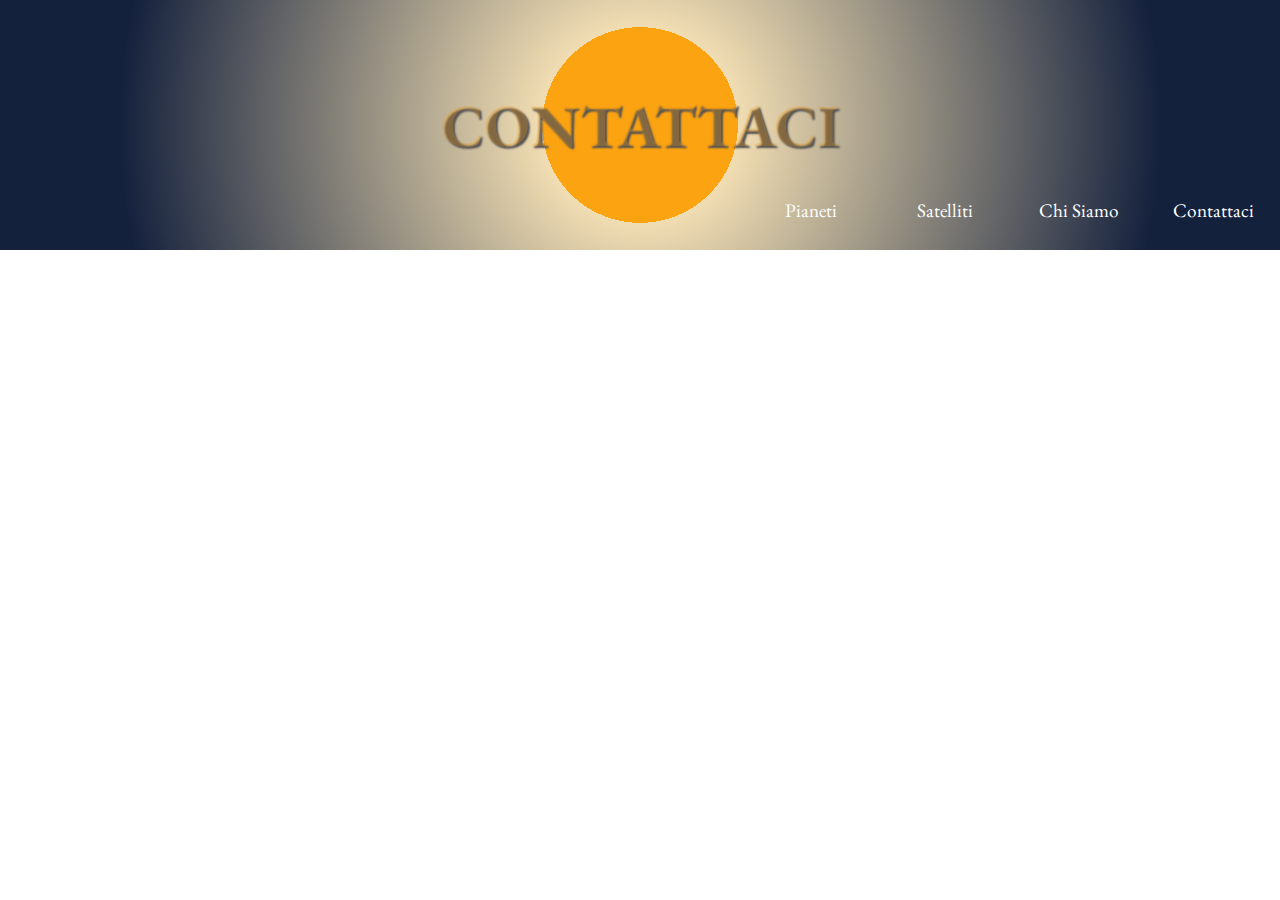
==== src/html/contattaci.html @ 500ba215 "Primo commit" ====
<!DOCTYPE html>
<html lang="en">
<head>
    <meta charset="UTF-8" />
    <meta http-equiv="X-UA-Compatible" content="IE=edge" />
    <meta name="keywords" content="sistema solare,pianeti,pianeta,sole,terra" />
    <!-- prettier-ignore -->
    <meta name="description" content="Il sistema solare - una overview del nostro sistema solare"/>
    <meta name="author" content="Nicola Ciaco" />
    <meta name="generator" content="Vscode 1.82.2" />
    <meta name="copyright" content="Nicola Ciaco" />
    <meta name="robots" content="index" />
    <title>Il sistema solare</title>

    <link rel="stylesheet" href="../css/index.css" />
    <link rel="stylesheet" href="../css/print.css" media="print" />
</head>
<body>
    <div id="header">
        <h1 class="sistema-solare__title sistema-solare__title--principale">
          Contattaci
        </h1>
        <nav id="navbar-menu">
          <ul>
            <li id="pianeti"><a href="pianeti.html">Pianeti</a>
              <ul id="navbar-pianeti">
                <li><a href="mercurio.html">Mercurio</a></li>
                <li><a href="venere.html">Venere</a></li>
                <li><a href="#">Terra</a></li>
                <li><a href="#">Marte</a></li>
                <li><a href="#">Giove</a></li>
                <li><a href="#">Saturno</a></li>
                <li><a href="#">Urano</a></li>
                <li><a href="#">Nettuno</a></li>
              </ul>
            </li>
            <li id="satelliti"><a href="satelliti.html">Satelliti</a>
              <ul id="navbarBox-satelliti">
                  <li>
                    <h3>Terra</h3>
                    <a href="#">A</a>
                    <a href="#">B</a>
                    <a href="#">C</a>
                    <a href="#">D</a>
                  </li>
                  <li>
                    <h3>Marte</h3>
                    <a href="#">A</a>
                    <a href="#">B</a>
                    <a href="#">C</a>
                    <a href="#">D</a>
                  </li>
                  <li>
                    <h3>Giove</h3>
                    <a href="#">A</a>
                    <a href="#">B</a>
                    <a href="#">C</a>
                    <a href="#">D</a>
                  </li>
                  <li>
                    <h3>Saturno</h3>
                    <a href="#">A</a>
                    <a href="#">B</a>
                    <a href="#">C</a>
                    <a href="#">D</a>
                  </li>
                  <li>
                    <h3>Urano</h3>
                    <a href="#">A</a>
                    <a href="#">B</a>
                    <a href="#">C</a>
                    <a href="#">D</a>
                  </li>
                  <li>
                    <h3>Nettuno</h3>
                    <a href="#">A</a>
                    <a href="#">B</a>
                    <a href="#">C</a>
                    <a href="#">D</a>
                  </li>
              </ul>
          </li>
            <li><a href="chi-siamo.html">Chi Siamo</a></li>
            <li><a href="contattaci.html">Contattaci</a></li>
          </ul>
        </nav>
      </div>
</body>
</html>
---- src/css/index.css ----
/* --black: #000000ff;
--oxford-blue: #14213dff;
--orange-web: #fca311ff;
--platinum: #e5e5e5ff;
--white: #ffffffff; */

@import url("https://fonts.googleapis.com/css2?family=EB+Garamond&display=swap");

* {
  box-sizing: border-box;
}

body {
  margin: 0;
  font-family: "EB Garamond", serif;
}

abbr {
  text-decoration: none;
  font-style: italic;
}

.bold {
  font-weight: bold;
}

div#header {
  min-height: 250px;
  background: radial-gradient(circle, #fca311ff 15%, rgb(241, 221, 178) 5%, #14213dff 80%);
  position: relative;
  
}

div#header nav#navbar-menu { 
  position: absolute;
  right: 0;
  bottom: 0;
  width: 45%;  
}

nav#navbar-menu ul {
  margin: 0 auto;
}

nav#navbar-menu>ul>li {
  list-style: none;
  float: left;
  width: 25%;
}

nav#navbar-menu ul li a {
  display: block;
  text-decoration: none;
  color: #ffffffff;
  text-align: center;
  font-size: 1.2rem;
  padding: 20% 0 20% 0;
}

nav#navbar-menu ul li a:hover {
  color: rgb(252, 162, 17);
}

nav#navbar-menu li#pianeti {
  position: relative;
}

nav#navbar-menu li#pianeti:hover ul#navbar-pianeti {
  display: block;
}

nav#navbar-menu li#pianeti:hover {
  background-color: rgba(20, 33, 61, 0.5);
}

ul#navbar-pianeti {
  position: absolute;
  padding: 0;
  width: 100%;
  display: none;
}

li#pianeti ul#navbar-pianeti li {
  list-style: none;
  background-color: rgba(20, 33, 61, 0.795);
  width: 100%;
}

ul#navbarBox-satelliti {
  display: none;
  list-style: none;
  background-color: grey;
  position: absolute;
  right: 0;
  width: 100vw;
}

li#satelliti ul#navbarBox-satelliti li {
  float: left;
  width: 33.33333333333%;
  text-align: center;
}

li#satelliti ul#navbarBox-satelliti li h3 {
  margin: 0 auto;
  padding-top: 3%;
  font-size: 1.6rem;
}

li#satelliti ul#navbarBox-satelliti li a {
  margin: 0 auto;
  padding: 1%;
  display: block;
}

li#satelliti:hover ul#navbarBox-satelliti{
  display: block;
}

.sistema-solare__title {
  text-align: center;
  margin: 0;
  font-size: 40px;
  color: #14213dff;
  text-transform: capitalize;
}

.sistema-solare__title--principale {
  color: rgba(252, 162, 17, 0.274);
  font-size: 60px;
  width: 100%;
  text-transform: uppercase;
  word-spacing: 3px;
  text-shadow: 2px 2px 2px rgb(85, 83, 83);
  position: absolute;
  top: 50%;
  left: 50%;
  transform: translate(-50%, -50%);
}

div#main {
  background-color: #e5e5e5ff;
  padding: 20px;
}

div.sistema-solare {
  background-color: #fca311ff;
  padding: 20px;
  border: 3px solid #000000ff;
}

.sistema-solare__body {
  font-size: 19px;
  line-height: 1.15;
}

.sistema-solare__body li {
  list-style-image: url("../../assets/img/icons8-pianeta-8.png");
}

.pianeta-container {
  margin: 20px 0 0;
  font-size: 0;
}

.pianeta-container__card {
  width: calc(33.333333% - 20px);
  border: 2px solid black;
  padding: 20px 0;
  display: inline-block;
  font-size: 16px;
  margin: 0 10px 20px;
}


div.pianeta-container__card:nth-of-type(3n+1){
  margin-left: 0;
  width: calc(33.333333% - 10px);
}

div.pianeta-container__card:nth-of-type(3n){
  margin-right: 0;
  width: calc(33.333333% - 10px);
}

/*.pianeta-container__card--boundary-left {
  margin-left: 0;
  width: calc(33.333333% - 10px);
}

.pianeta-container__card--boundary-right {
  margin-right: 0;
  width: calc(33.333333% - 10px);
}*/

.pianeta-container__card h2 {
  margin: 0;
  text-align: center;
}

.pianeta-container__card p {
  margin: 0;
}

.pianeta-container__head {
  padding-bottom: 20px;
  margin-bottom: 20px;
  border-bottom: 2px ridge black;
}

.pianeta-container__footer {
  margin-top: 20px;
  border-top: 2px ridge black;
  padding-top: 20px;
  text-align: center;
  color: #14213dff;
  font-size: 20px;
  cursor: pointer;
}

.pianeta-container__body {
  padding: 0 20px;
}

div.pianeta-container div.pianeta-container__head a {
  cursor: pointer;
  list-style: none;
  text-decoration: none;
  color: black;
}

div.pianeta-container div.pianeta-container__head:hover {
  background-color: #14213dff;
  color: #fca311ff;
}

div#footer {
  background-color: #fca311ff;
  color: #14213dff;
}

div#footer-container {
  padding: 20px;
}

dt,
dd {
  display: inline-block;
  margin: 0;
}

dt {
  min-width: 150px;
}
---- src/css/print.css ----
.pianeta-container__body {
  display: none;
}
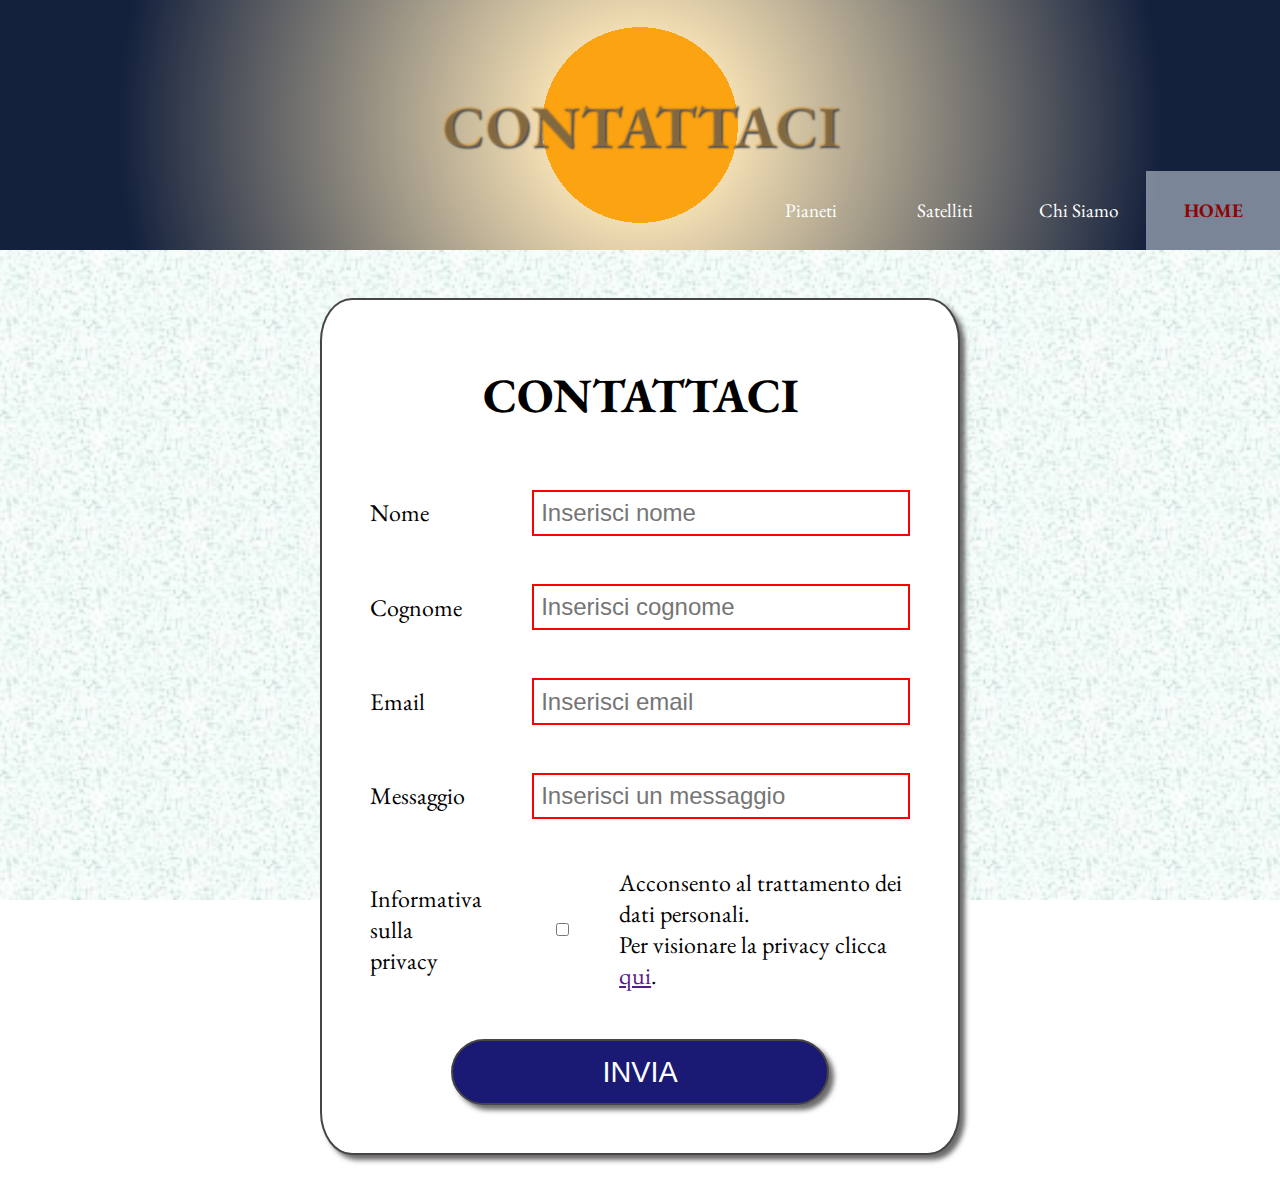
==== commit d41fa312: "Aggiunto menu navigazione e pagina con form contattaci" ====
--- a/src/html/contattaci.html
+++ b/src/html/contattaci.html
@@ -13,7 +13,7 @@
     <title>Il sistema solare</title>
 
     <link rel="stylesheet" href="../css/index.css" />
-    <link rel="stylesheet" href="../css/print.css" media="print" />
+    <link rel="stylesheet" href="../css/contattaci.css" />
 </head>
 <body>
     <div id="header">
@@ -81,9 +81,46 @@
               </ul>
           </li>
             <li><a href="chi-siamo.html">Chi Siamo</a></li>
-            <li><a href="contattaci.html">Contattaci</a></li>
+            <li><a href="../../index.html">Home</a></li>
           </ul>
         </nav>
       </div>
+
+      <div id="main-container">
+        <div id="cointainer-form">
+          <h2>Contattaci</h2>
+          <form action="" method="post">
+            <div class="div-input">
+              <label for="nome">Nome</label>
+              <input type="text" name="nome" id="nome" placeholder="Inserisci nome" required pattern="[A-Za-z]{3,}" title="Inserisci almeno 3 caratteri">
+            </div>
+
+            <div class="div-input">
+              <label for="cognome">Cognome</label>
+              <input type="text" name="cognome" id="cognome" placeholder="Inserisci cognome" required pattern="[A-Za-z]{3,}" title="Inserisci almeno 3 caratteri">
+            </div>
+
+            <div class="div-input">
+              <label for="email">Email</label>
+              <input type="email" name="email" id="email" placeholder="Inserisci email" required>
+            </div>
+
+            <div class="div-input">
+              <label for="messaggio">Messaggio</label>
+              <input type="text" name="messaggio" id="messaggio" placeholder="Inserisci un messaggio" required pattern="[A-Za-z]{0,1000}" title="Inserisci max 1000 caratteri">
+            </div>
+
+            <div class="div-input">
+              <label for="privacy">Informativa sulla privacy</label>
+              <input type="checkbox" name="privacy" id="privacy" value="1" required>
+              <span>Acconsento al trattamento dei dati personali. <br>Per visionare la privacy clicca <a href="">qui</a>.</span>
+            </div>
+
+            <div class="div-input">
+              <button type="submit">Invia</button>
+            </div>
+          </form>
+        </div>
+      </div>
 </body>
 </html>--- a/src/css/contattaci.css
+++ b/src/css/contattaci.css
@@ -0,0 +1,85 @@
+body {
+  background-image: url(../../assets/img/pattern6.jpg);
+  background-size: contain;
+  background-attachment: fixed;
+}
+
+
+div#header nav#navbar-menu li:last-of-type a {
+  color: rgb(141, 5, 5);
+  font-weight: bold;
+  text-transform: uppercase;
+  background-color: rgba(240, 248, 255, 0.466);
+}
+
+div#main-cointainer {
+  display: flex;
+  justify-content: center;
+}
+
+div#cointainer-form {
+  background-color: white;
+  width: 50%;
+  margin: 2em auto; /* Auto sui lati lo centra */
+  border: 2px solid rgb(71, 69, 69);
+  box-shadow: 5px 5px 5px rgba(71, 69, 69, 0.8);
+  border-radius: 5%;
+  display: flex;
+  align-items: center;
+  justify-content: center;
+  flex-direction: column;
+  padding: 1em;
+  font-size: 1.5em;
+}
+
+div#cointainer-form div {
+  padding: 1em;;
+}
+
+div#cointainer-form h2 {
+  display: flex;
+  justify-content: center;
+  font-size: 2em;
+  text-transform: uppercase;
+}
+
+div#cointainer-form form label {
+  width: 30%;
+}
+
+div#cointainer-form form input {
+  width: 70%;
+  font-size: 1em;
+  padding: 0.3em;
+}
+
+div#cointainer-form form input[type="checkbox"] {
+  width: 1em;
+  margin: 0 2em 0 3em;
+}
+
+div.div-input {
+  display: flex;
+  justify-content: center;
+  align-items: center;
+}
+
+div.div-input button {
+  width: 70%;
+  background-color: rgb(26, 26, 116);
+  color: white;
+  text-transform: uppercase;
+  font-size: 1.2em;
+  padding: 0.5em;
+  border-radius: 10em;
+  border: 2px solid rgb(71, 69, 69);
+  box-shadow: 5px 5px 5px rgba(71, 69, 69, 0.8);
+}
+
+div.div-input input:valid {
+  border: 2px solid green;
+}
+
+div.div-input input:invalid {
+  border: 2px solid red;
+}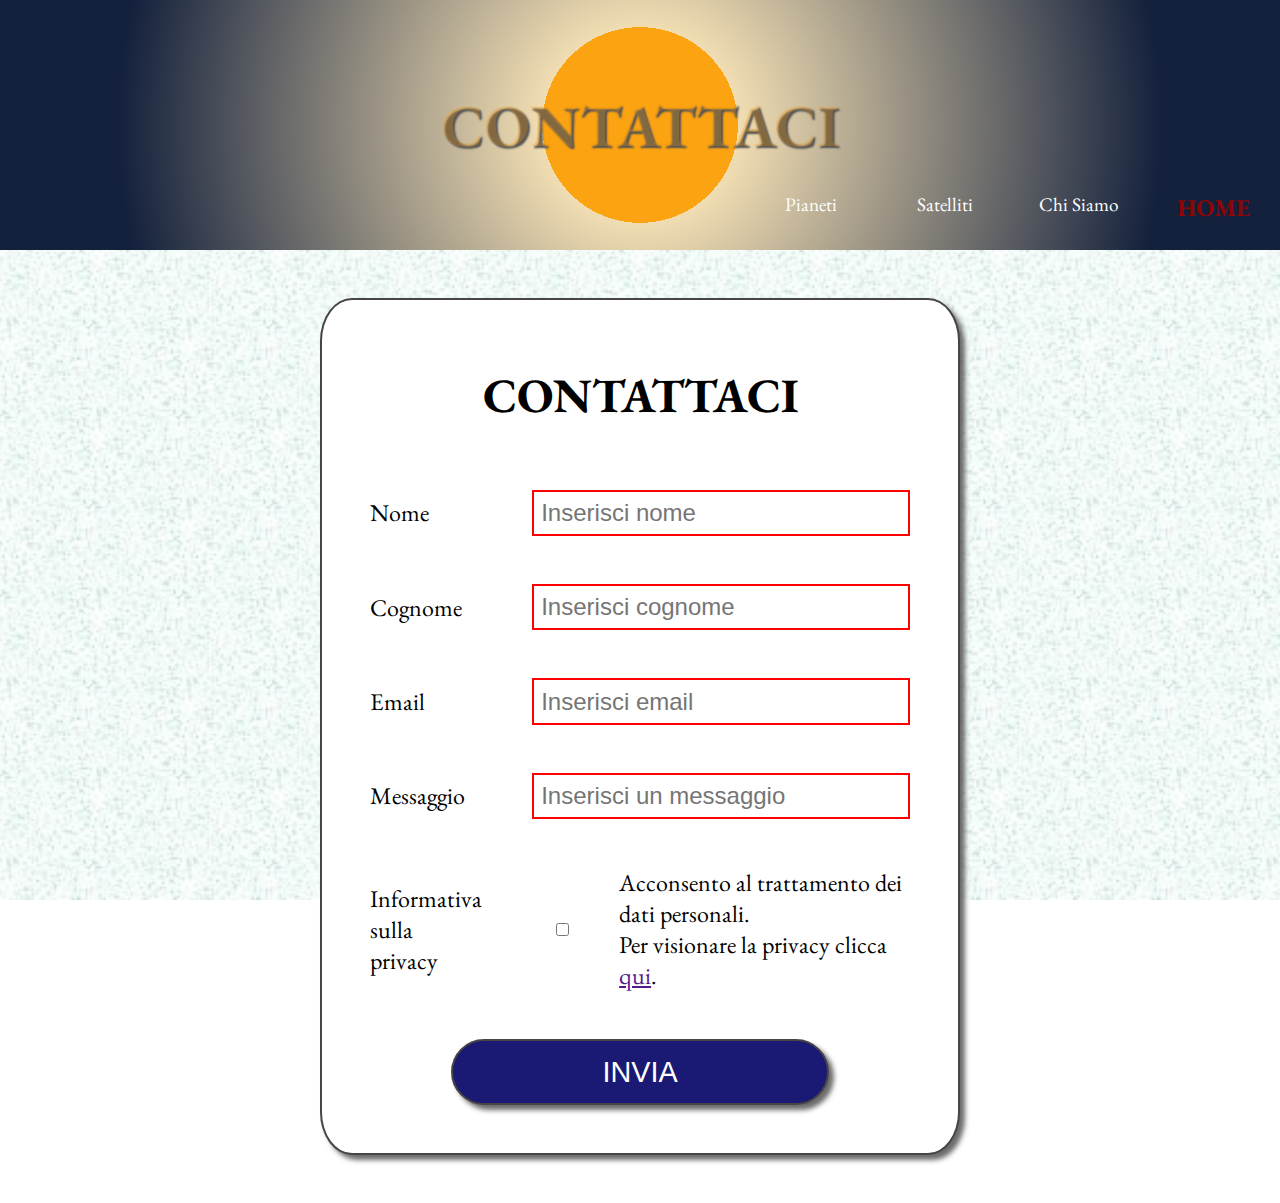
==== commit be35ab64: "aggiornamento colore invio" ====
--- a/src/html/contattaci.html
+++ b/src/html/contattaci.html
@@ -81,7 +81,7 @@
               </ul>
           </li>
             <li><a href="chi-siamo.html">Chi Siamo</a></li>
-            <li><a href="../../index.html">Home</a></li>
+            <li id="back-home"><a href="../../index.html">Home</a></li>
           </ul>
         </nav>
       </div>
--- a/src/css/contattaci.css
+++ b/src/css/contattaci.css
@@ -5,11 +5,12 @@
 }
 
 
-div#header nav#navbar-menu li:last-of-type a {
+div#header nav#navbar-menu li#back-home a {
   color: rgb(141, 5, 5);
+  font-size: 1.5em;
   font-weight: bold;
   text-transform: uppercase;
-  background-color: rgba(240, 248, 255, 0.466);
+  justify-content: center;
 }
 
 div#main-cointainer {
@@ -76,6 +77,11 @@
   box-shadow: 5px 5px 5px rgba(71, 69, 69, 0.8);
 }
 
+div.div-input button:hover {
+  background-color: rgb(116, 116, 228);
+
+}
+
 div.div-input input:valid {
   border: 2px solid green;
 }
